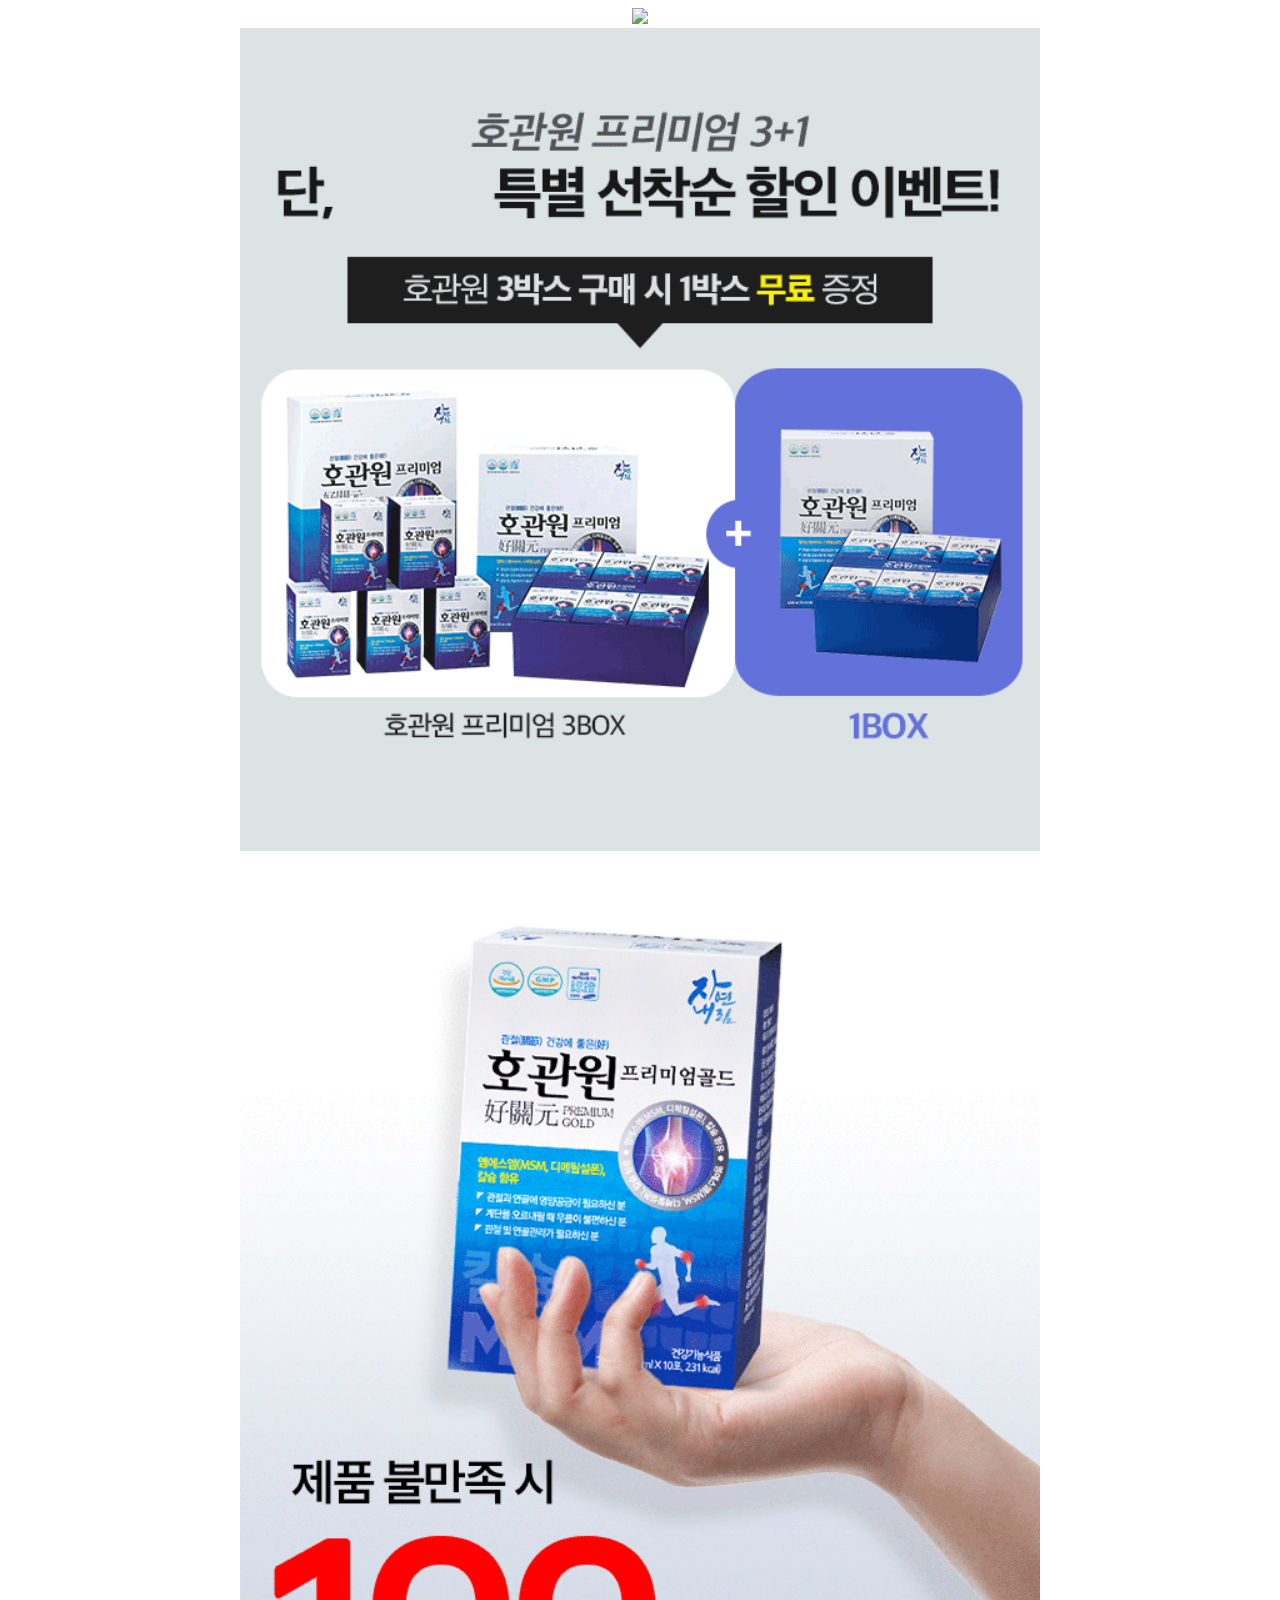
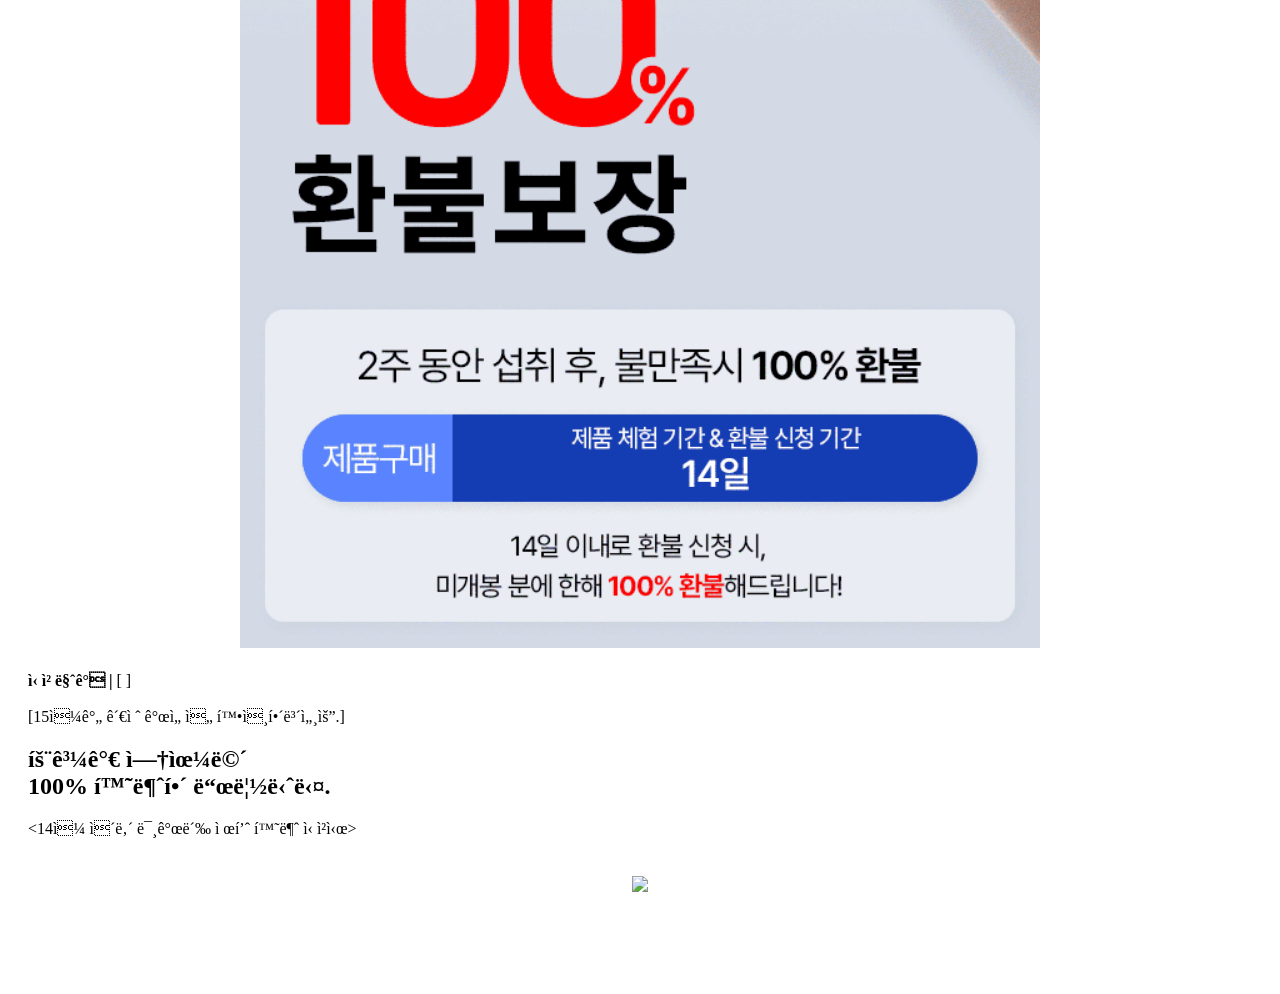
==== index.html @ 4f816d0b "first commit" ====
<!DOCTYPE html>
<html lang="en">
<head>
<!-- Google Tag Manager -->
<script>(function(w,d,s,l,i){w[l]=w[l]||[];w[l].push({'gtm.start':
  new Date().getTime(),event:'gtm.js'});var f=d.getElementsByTagName(s)[0],
  j=d.createElement(s),dl=l!='dataLayer'?'&l='+l:'';j.async=true;j.src=
  'https://www.googletagmanager.com/gtm.js?id='+i+dl;f.parentNode.insertBefore(j,f);
  })(window,document,'script','dataLayer','GTM-WT9MNM42');</script>
  <!-- End Google Tag Manager -->

    <!-- Google tag (gtag.js) -->
<script async src="https://www.googletagmanager.com/gtag/js?id=G-79M7JEG7BJ"></script>
<script>
  window.dataLayer = window.dataLayer || [];
  function gtag(){dataLayer.push(arguments);}
  gtag('js', new Date());

  gtag('config', 'G-79M7JEG7BJ');
</script>

<!-- Meta Pixel Code -->
<script>
  !function(f,b,e,v,n,t,s)
  {if(f.fbq)return;n=f.fbq=function(){n.callMethod?
  n.callMethod.apply(n,arguments):n.queue.push(arguments)};
  if(!f._fbq)f._fbq=n;n.push=n;n.loaded=!0;n.version='2.0';
  n.queue=[];t=b.createElement(e);t.async=!0;
  t.src=v;s=b.getElementsByTagName(e)[0];
  s.parentNode.insertBefore(t,s)}(window, document,'script',
  'https://connect.facebook.net/en_US/fbevents.js');
  fbq('init', '1213712512646827');
  fbq('track', 'PageView');
  </script>
  <noscript><img height="1" width="1" style="display:none"
  src="https://www.facebook.com/tr?id=1213712512646827&ev=PageView&noscript=1"
  /></noscript>
  <!-- End Meta Pixel Code -->

  <meta charset="utf-8">
  <title> 관절 건강만을 생각하는 호관원 프리미엄 </title>
  <meta content="width=device-width, initial-scale=1.0" name="viewport">
  <meta content="" name="keywords">
  <meta content="" name="description">
  <meta property="og:image" content="https://firebasestorage.googleapis.com/v0/b/css-java-168f0.appspot.com/o/column-2.png?alt=media&token=02bc4dfe-772f-47d1-9684-b84e0e77baf8&_gl=1*1kaykvz*_ga*MTc4NjU4NTI3LjE2OTYyNTc1Mzg.*_ga_CW55HF8NVT*MTY5NjI1NzUzOC4xLjEuMTY5NjI1NzYzNS40OS4wLjA.">

  <!-- Favicons -->  
  <link href="./intro/img/favicon.png" rel="icon">
  <link href="./intro/img/apple-touch-icon.png" rel="apple-touch-icon">

  <!-- Google Fonts -->
  <link href="https://fonts.googleapis.com/css?family=Open+Sans:300,300i,400,400i,500,600,700,700i|Montserrat:300,400,500,600,700" rel="stylesheet">

  <!-- Bootstrap CSS File -->
  <link href="./intro/lib/bootstrap/css/bootstrap.min.css" rel="stylesheet">

  <!-- Libraries CSS Files -->
  <link href="./intro/lib/font-awesome/css/font-awesome.min.css" rel="stylesheet">
  <link href="./intro/lib/animate/animate.min.css" rel="stylesheet">
  <link href="./intro/lib/ionicons/css/ionicons.min.css" rel="stylesheet">
  <link href="./intro/lib/owlcarousel/assets/owl.carousel.min.css" rel="stylesheet">
  <link href="./intro/lib/lightbox/css/lightbox.min.css" rel="stylesheet">



  
  <!-- Main Stylesheet File -->
  <link href="./intro/css/style2.css" rel="stylesheet">


    <!-- CSS Files
    ================================================== -->
    <!-- <link href="./css/bootstrap.min.css" rel="stylesheet" type="text/css" id="bootstrap" /> -->
    <link href="./css/bootstrap-grid.min.css" rel="stylesheet" type="text/css" id="bootstrap-grid" />
    <link href="./css/bootstrap-reboot.min.css" rel="stylesheet" type="text/css" id="bootstrap-reboot" />
    <link href="./css/plugins.css" rel="stylesheet" type="text/css">

    <link rel="stylesheet" href="./css/style_slide.css">

    <!-- color scheme -->
	<link rel="stylesheet" href="./css/colors/magenta.css" type="text/css" id="colors">

	<!-- custom font -->
	<link rel="stylesheet" href="./css/font-style.css" type="text/css">


</head>

<body>
  <!-- Google Tag Manager (noscript) -->
<noscript><iframe src="https://www.googletagmanager.com/ns.html?id=GTM-WT9MNM42"
  height="0" width="0" style="display:none;visibility:hidden"></iframe></noscript>
  <!-- End Google Tag Manager (noscript) -->
  <!--==========================
  Header
  ============================-->
  <template id="menu"></template>

  <!--==========================
    Intro Section
  ============================-->

 <!--slide-->
      
 
<div style="text-align:-webkit-center;">
<!--slide end-->
<img src="./img/hgw.gif" style="width:100%;max-width:800px;"><br>
<img src="./img/img_02.gif" style="width:100%;max-width:800px;"><br>
<img src="./img/img_03.gif" style="width:100%;max-width:800px;"><br>
</div>

    <section id="intro" class="clearfix" style="padding-bottom:0px;">
      
      <div class="container d-flex h-100">
        
        <div class="row justify-content-center align-self-center">
          <div class="col-md-6 intro-info order-md-first order-first wow bounceInUp" style="align-self:center;padding:20px;">
          
            <b>신청 마감 | </b><span id="day" style="font-weight:600;"></span> [ <span id="countdown" style="font-weight:600;"></span>]<br><br>
            <div class="">[15일간 관절 개선을 확인해보세요.]</div>
            <h2>효과가 없으면<br><span class="blink">100% 환불해 드립니다.</span></h2>
            <span><14일 이내 미개봉 제품 환불 신청시></span>
            <div>
              <!-- <a href="./column/column-event.html" class="btn-get-started scrollto column-btn">무료 신청하기</a> -->
            </div>
          </div>
    
          <div class="col-md-6 intro-img order-md-last order-last" style="text-align:-webkit-center;">
            <img src="./img/hogwanwon.jpg" alt="" class="img-fluid wow bounceInUp" style="width:100%;">
          </div>
         
        </div>
      </div>
  
     
    </section><!-- #intro -->
    <div id="form"></div>

    <!-- <img src="./img/hogwanwon-2.png" style="width:100%;"> -->
  <div style="text-align:-webkit-center;">
    <img src="./img/intro.gif" style="width:100%;max-width:800px;"><br>  
    <img src="./img/hogwanwon-msm-intro.jpeg" alt="" style="width:100%;max-width:800px;"><br>
    <img src="./img/hogwanwon-msm.jpeg" alt="" style="width:100%;max-width:800px;"><br>
    <img src="./img/effect.png" alt="" style="width:100%;max-width:800px;"><br>
    <img src="./img/hogwanwon-effect2.gif" alt="" style="width:100%;max-width:800px;"><br>
    <img src="./img/hogwanwon-guarentee.jpeg" alt="" style="width:100%;max-width:800px;"><br>
  </div> 
  
    <!--==========================
      Pricing Section
    ============================-->
    <!-- <section id="pricing" class="wow fadeInUp section-bg">

      <div class="container">

        <header class="section-header">
          <h3>Pricing</h3>
          <p>Sed ut perspiciatis unde omnis iste natus error sit voluptatem accusantium doloremque</p>
        </header>

        <div class="row flex-items-xs-middle flex-items-xs-center">
      

          <div class="col-xs-12 col-lg-4">
            <div class="card">
              <div class="card-header">
                <h3><span class="currency">$</span>19<span class="period">/month</span></h3>
              </div>
              <div class="card-block">
                <h4 class="card-title"> 
                  Basic Plan
                </h4>
                <ul class="list-group">
                  <li class="list-group-item">Odio animi voluptates</li>
                  <li class="list-group-item">Inventore quisquam et</li>
                  <li class="list-group-item">Et perspiciatis suscipit</li>
                  <li class="list-group-item">24/7 Support System</li>
                </ul>
                <a href="#" class="btn">Choose Plan</a>
              </div>
            </div>
          </div>
      

          <div class="col-xs-12 col-lg-4">
            <div class="card">
              <div class="card-header">
                <h3><span class="currency">$</span>29<span class="period">/month</span></h3>
              </div>
              <div class="card-block">
                <h4 class="card-title"> 
                  Regular Plan
                </h4>
                <ul class="list-group">
                  <li class="list-group-item">Odio animi voluptates</li>
                  <li class="list-group-item">Inventore quisquam et</li>
                  <li class="list-group-item">Et perspiciatis suscipit</li>
                  <li class="list-group-item">24/7 Support System</li>
                </ul>
                <a href="#" class="btn">Choose Plan</a>
              </div>
            </div>
          </div>
      
 
          <div class="col-xs-12 col-lg-4">
            <div class="card">
              <div class="card-header">
                <h3><span class="currency">$</span>39<span class="period">/month</span></h3>
              </div>
              <div class="card-block">
                <h4 class="card-title"> 
                  Premium Plan
                </h4>
                <ul class="list-group">
                  <li class="list-group-item">Odio animi voluptates</li>
                  <li class="list-group-item">Inventore quisquam et</li>
                  <li class="list-group-item">Et perspiciatis suscipit</li>
                  <li class="list-group-item">24/7 Support System</li>
                </ul>
                <a href="#" class="btn">Choose Plan</a>
              </div>
            </div>
          </div>
      
        </div>
      </div>

    </section> -->
    <!-- #pricing -->

    <!--==========================
      Frequently Asked Questions Section
    ============================-->
    <!-- <section id="faq">
      <div class="container">
        <header class="section-header">
          <h3>Frequently Asked Questions</h3>
          <p>Sed ut perspiciatis unde omnis iste natus error sit voluptatem accusantium doloremque</p>
        </header>

        <ul id="faq-list" class="wow fadeInUp">
          <li>
            <a data-toggle="collapse" class="collapsed" href="#faq1">Non consectetur a erat nam at lectus urna duis? <i class="ion-android-remove"></i></a>
            <div id="faq1" class="collapse" data-parent="#faq-list">
              <p>
                Feugiat pretium nibh ipsum consequat. Tempus iaculis urna id volutpat lacus laoreet non curabitur gravida. Venenatis lectus magna fringilla urna porttitor rhoncus dolor purus non.
              </p>
            </div>
          </li>

          <li>
            <a data-toggle="collapse" href="#faq2" class="collapsed">Feugiat scelerisque varius morbi enim nunc faucibus a pellentesque? <i class="ion-android-remove"></i></a>
            <div id="faq2" class="collapse" data-parent="#faq-list">
              <p>
                Dolor sit amet consectetur adipiscing elit pellentesque habitant morbi. Id interdum velit laoreet id donec ultrices. Fringilla phasellus faucibus scelerisque eleifend donec pretium. Est pellentesque elit ullamcorper dignissim. Mauris ultrices eros in cursus turpis massa tincidunt dui.
              </p>
            </div>
          </li>

          <li>
            <a data-toggle="collapse" href="#faq3" class="collapsed">Dolor sit amet consectetur adipiscing elit pellentesque habitant morbi? <i class="ion-android-remove"></i></a>
            <div id="faq3" class="collapse" data-parent="#faq-list">
              <p>
                Eleifend mi in nulla posuere sollicitudin aliquam ultrices sagittis orci. Faucibus pulvinar elementum integer enim. Sem nulla pharetra diam sit amet nisl suscipit. Rutrum tellus pellentesque eu tincidunt. Lectus urna duis convallis convallis tellus. Urna molestie at elementum eu facilisis sed odio morbi quis
              </p>
            </div>
          </li>

          <li>
            <a data-toggle="collapse" href="#faq4" class="collapsed">Ac odio tempor orci dapibus. Aliquam eleifend mi in nulla? <i class="ion-android-remove"></i></a>
            <div id="faq4" class="collapse" data-parent="#faq-list">
              <p>
                Dolor sit amet consectetur adipiscing elit pellentesque habitant morbi. Id interdum velit laoreet id donec ultrices. Fringilla phasellus faucibus scelerisque eleifend donec pretium. Est pellentesque elit ullamcorper dignissim. Mauris ultrices eros in cursus turpis massa tincidunt dui.
              </p>
            </div>
          </li>

          <li>
            <a data-toggle="collapse" href="#faq5" class="collapsed">Tempus quam pellentesque nec nam aliquam sem et tortor consequat? <i class="ion-android-remove"></i></a>
            <div id="faq5" class="collapse" data-parent="#faq-list">
              <p>
                Molestie a iaculis at erat pellentesque adipiscing commodo. Dignissim suspendisse in est ante in. Nunc vel risus commodo viverra maecenas accumsan. Sit amet nisl suscipit adipiscing bibendum est. Purus gravida quis blandit turpis cursus in
              </p>
            </div>
          </li>

          <li>
            <a data-toggle="collapse" href="#faq6" class="collapsed">Tortor vitae purus faucibus ornare. Varius vel pharetra vel turpis nunc eget lorem dolor? <i class="ion-android-remove"></i></a>
            <div id="faq6" class="collapse" data-parent="#faq-list">
              <p>
                Laoreet sit amet cursus sit amet dictum sit amet justo. Mauris vitae ultricies leo integer malesuada nunc vel. Tincidunt eget nullam non nisi est sit amet. Turpis nunc eget lorem dolor sed. Ut venenatis tellus in metus vulputate eu scelerisque. Pellentesque diam volutpat commodo sed egestas egestas fringilla phasellus faucibus. Nibh tellus molestie nunc non blandit massa enim nec.
              </p>
            </div>
          </li>

        </ul>

      </div>
    </section> -->
    <!-- #faq -->

  </main>

  <!--==========================
    Footer
  ============================-->
  <div id="footer"></div>
  <!-- #footer -->

  <a href="#" class="back-to-top"><i class="fa fa-chevron-up"></i></a>
  <!-- Uncomment below i you want to use a preloader -->
  <!-- <div id="preloader"></div> -->
  <script src="./intro/lib/jquery/jquery.min.js"></script>
    <script src="./intro/lib/jquery/jquery-migrate.min.js"></script>
  
  <script src="./js/form-homepage.js"></script>

  <script src="./js/validation-cl2.js"></script>
  <script src="./column/js/personal_f.js"></script>

  <script src="js/plugins.js"></script>
    <script src="js/designesia.js"></script>
    <script src="js/countdown-custom.js"></script>

    <script src="./js/ValidCheck.js" charset='utf-8'></script>
    
    <!-- jQuery 3.3.1 -->
    <script language="JavaScript" type="text/JavaScript" charset='utf-8'>
    //<![CDATA[
             
  var dbdb_submitted = false;
  
  function OnSubmit() {
    if(dbdb_submitted == true) { return; }
  
    var f = document.inputForm;
  
    
  
      if ( VC_inValidText(f.name, "이름") ) return;
      if ( VC_isUnselectRadio(f.sex, "성별") ) return;
  
      if ( VC_inValidText(f.age, "나이") ) return;
      
      if ( VC_inValidText(f.tel1, "연락처") ) return;
      if ( VC_inValidNumber(f.tel1, "연락처") ) return;
      if ( VC_inValidText(f.tel2, "연락처") ) return;
      if ( VC_inValidNumber(f.tel2, "연락처") ) return;
      if ( VC_inValidText(f.tel3, "연락처") ) return;
      if ( VC_inValidNumber(f.tel3, "연락처") ) return;
  
  
      
      
    if ( !f.agree.checked ) {
      alert("개인정보 취급을 동의해 주세요!   ");
      return;
    }
    
    f.auto_defense.value = "identicharddeep!";
  
    dbdb_submitted = true;
    f.submit();	
  }
      </script>


    <!-- <script src="https://eloquent-sorbet-2fdd44.netlify.app/js/jquery.min.js"></script> -->
    <script src="js/popper.js"></script>
    <script src="js/bootstrap.min.js"></script>
    <script src="js/owl.carousel.min.js"></script>
    <script src="js/slides.min.js" ></script>
    <script src="js/main.js"></script>
    <!-- <script src="js/menu.js"></script> -->
    <script src="js/footer.js"></script>

  <!-- JavaScript Libraries -->
  <script src="./intro/lib/jquery/jquery.min.js"></script>
  <script src="./intro/lib/jquery/jquery-migrate.min.js"></script>
  <script src="./intro/lib/bootstrap/js/bootstrap.bundle.min.js"></script>
  <script src="./intro/lib/easing/easing.min.js"></script>
  <script src="./intro/lib/mobile-nav/mobile-nav.js"></script>
  <script src="./intro/lib/wow/wow.min.js"></script>
  <script src="./intro/lib/waypoints/waypoints.min.js"></script>
  <script src="./intro/lib/counterup/counterup.min.js"></script>
  <script src="./intro/lib/owlcarousel/owl.carousel.min.js"></script>
  <script src="./intro/lib/isotope/isotope.pkgd.min.js"></script>
  <script src="./intro/lib/lightbox/js/lightbox.min.js"></script>
  <!-- Contact Form JavaScript File -->

  <!-- Template Main Javascript File -->
  <script src="./intro/js/main.js"></script>
  <script src="js/count.js"></script>

  <script>
    $('[name="entry.272078534"]').attr("value","index");
  </script>

</body>
</html>
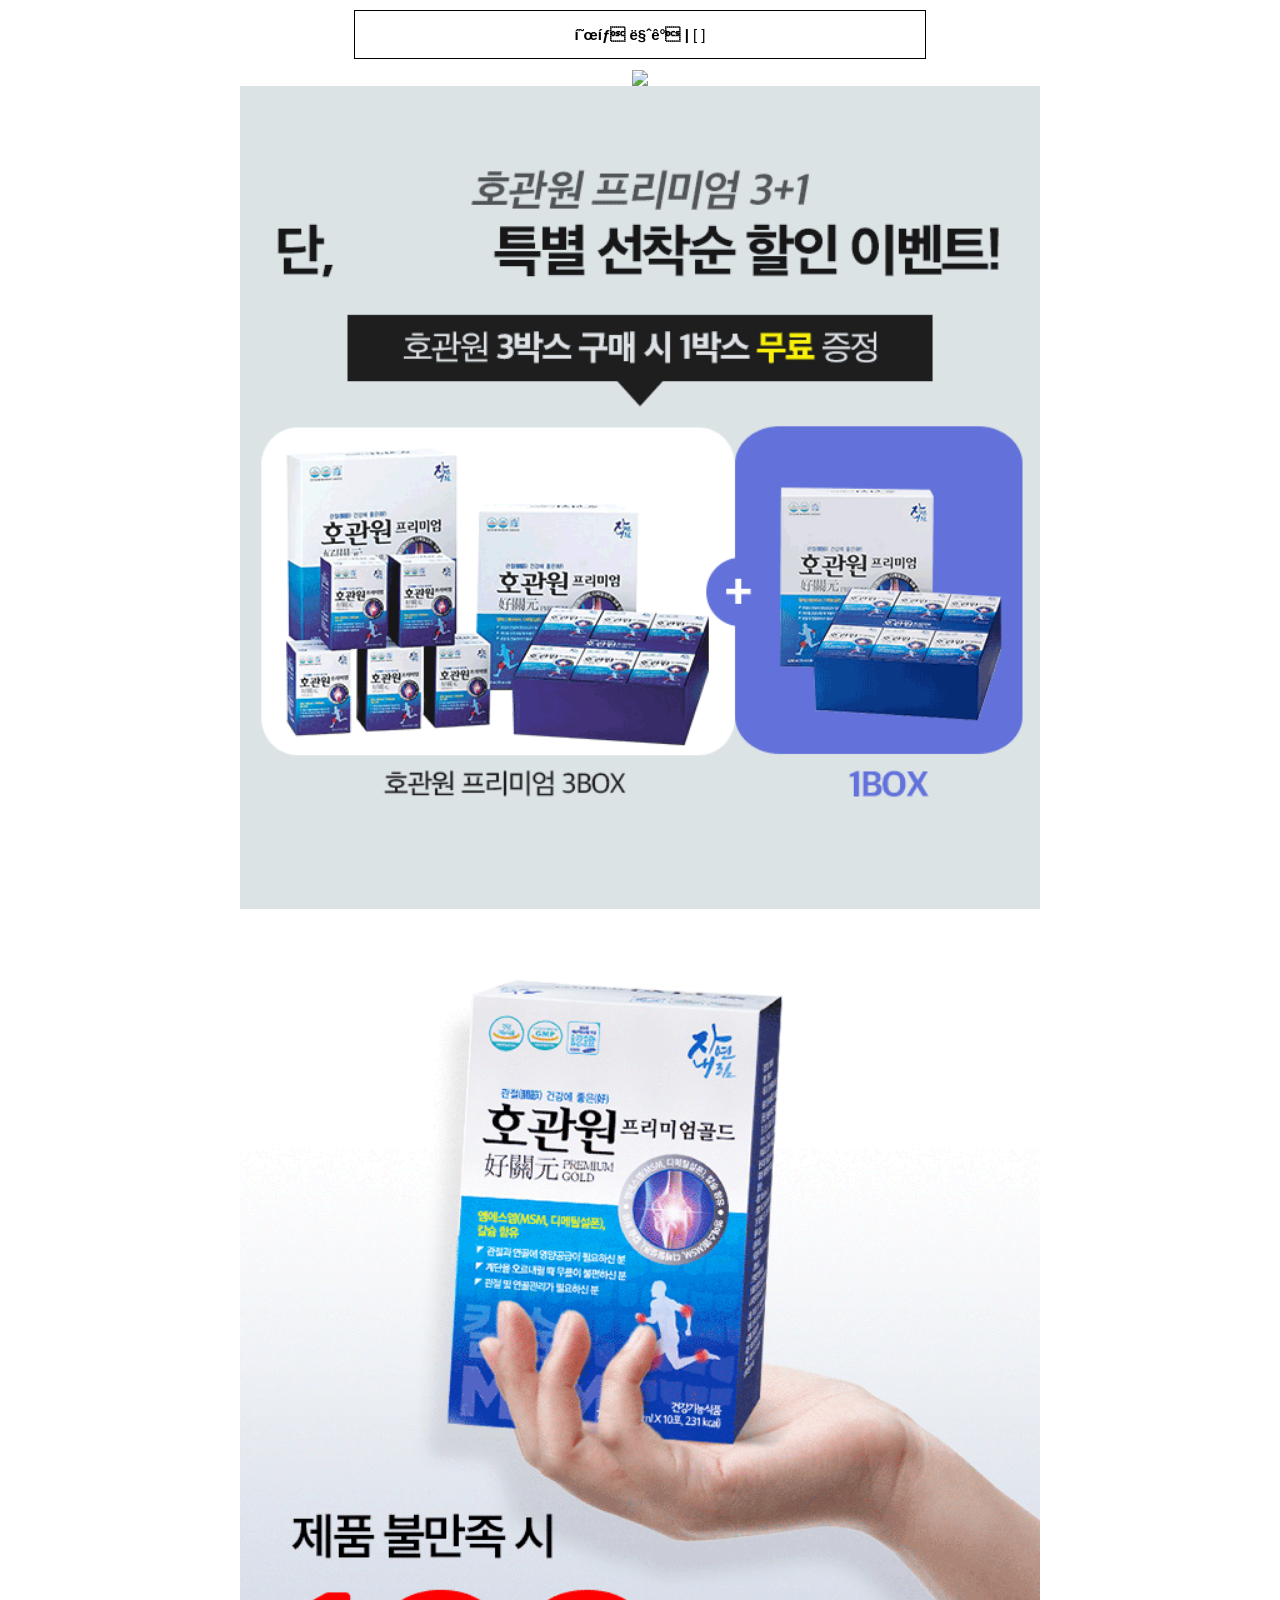
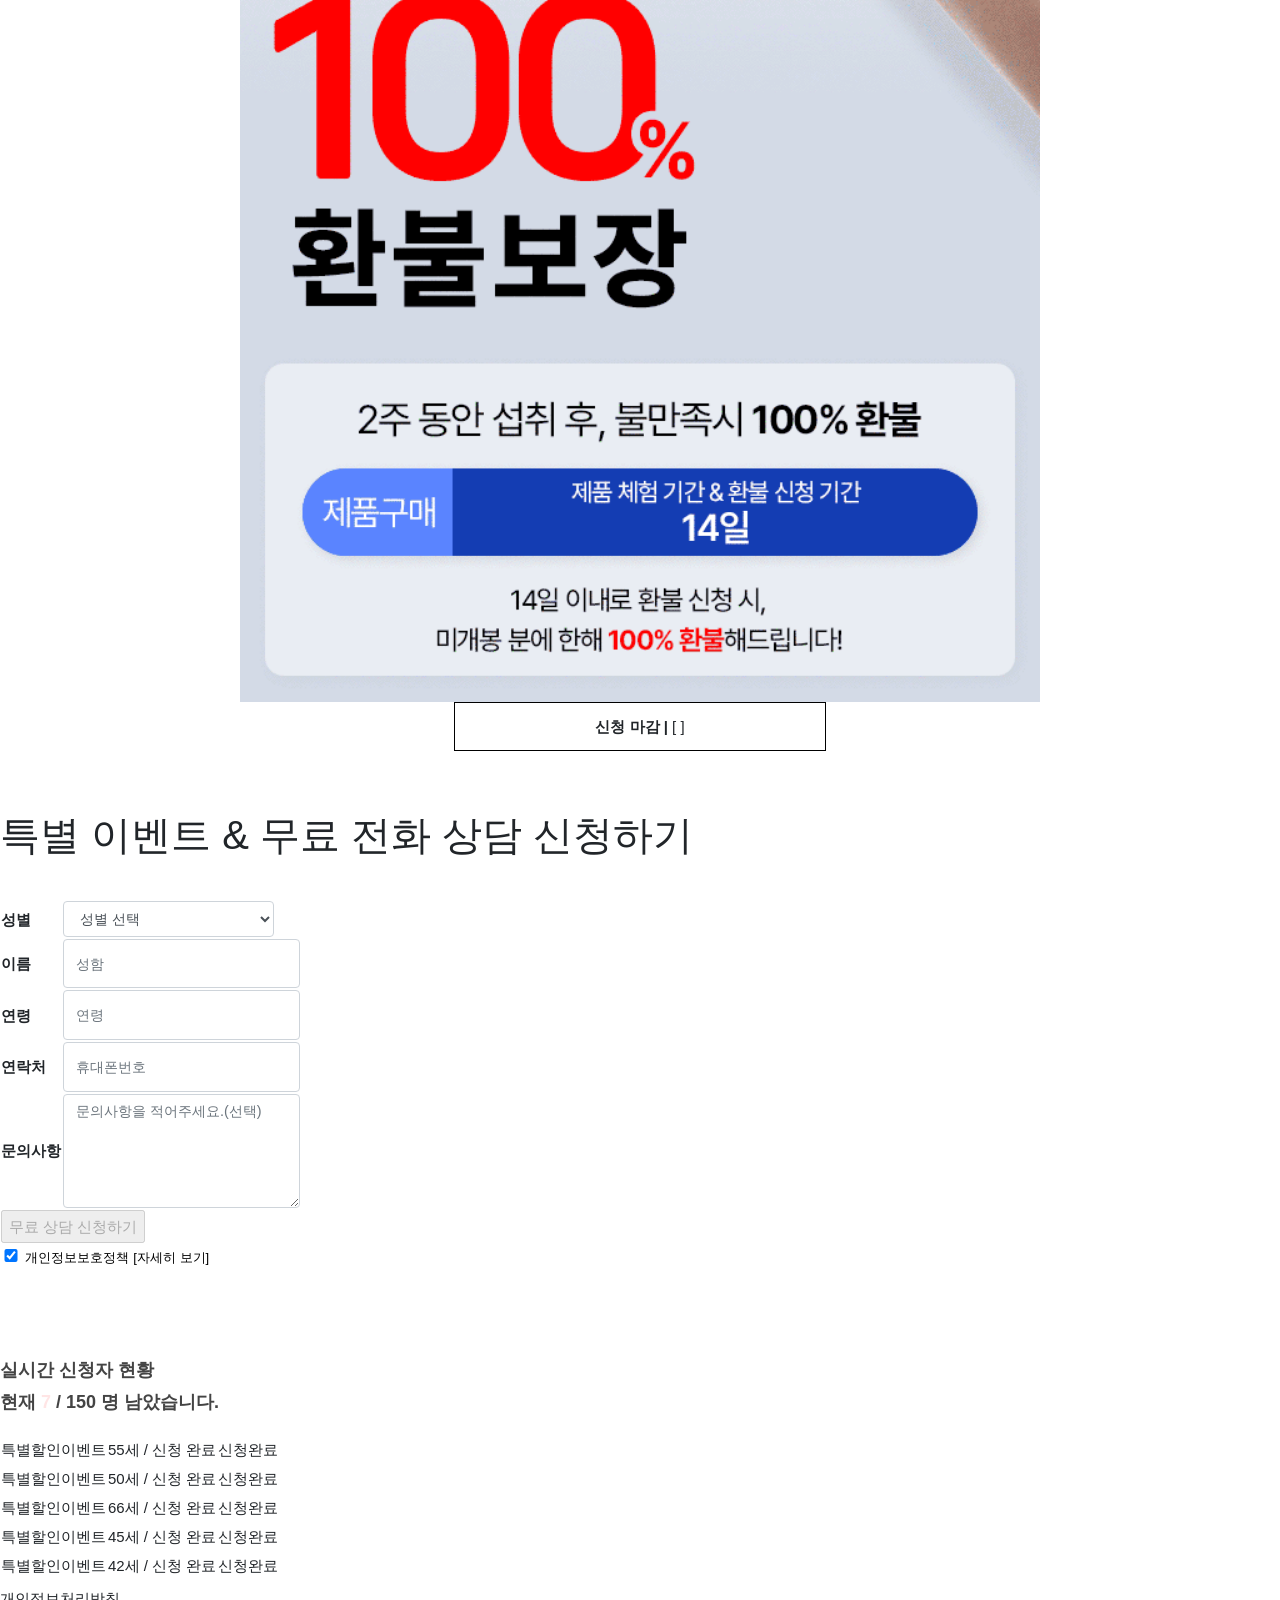
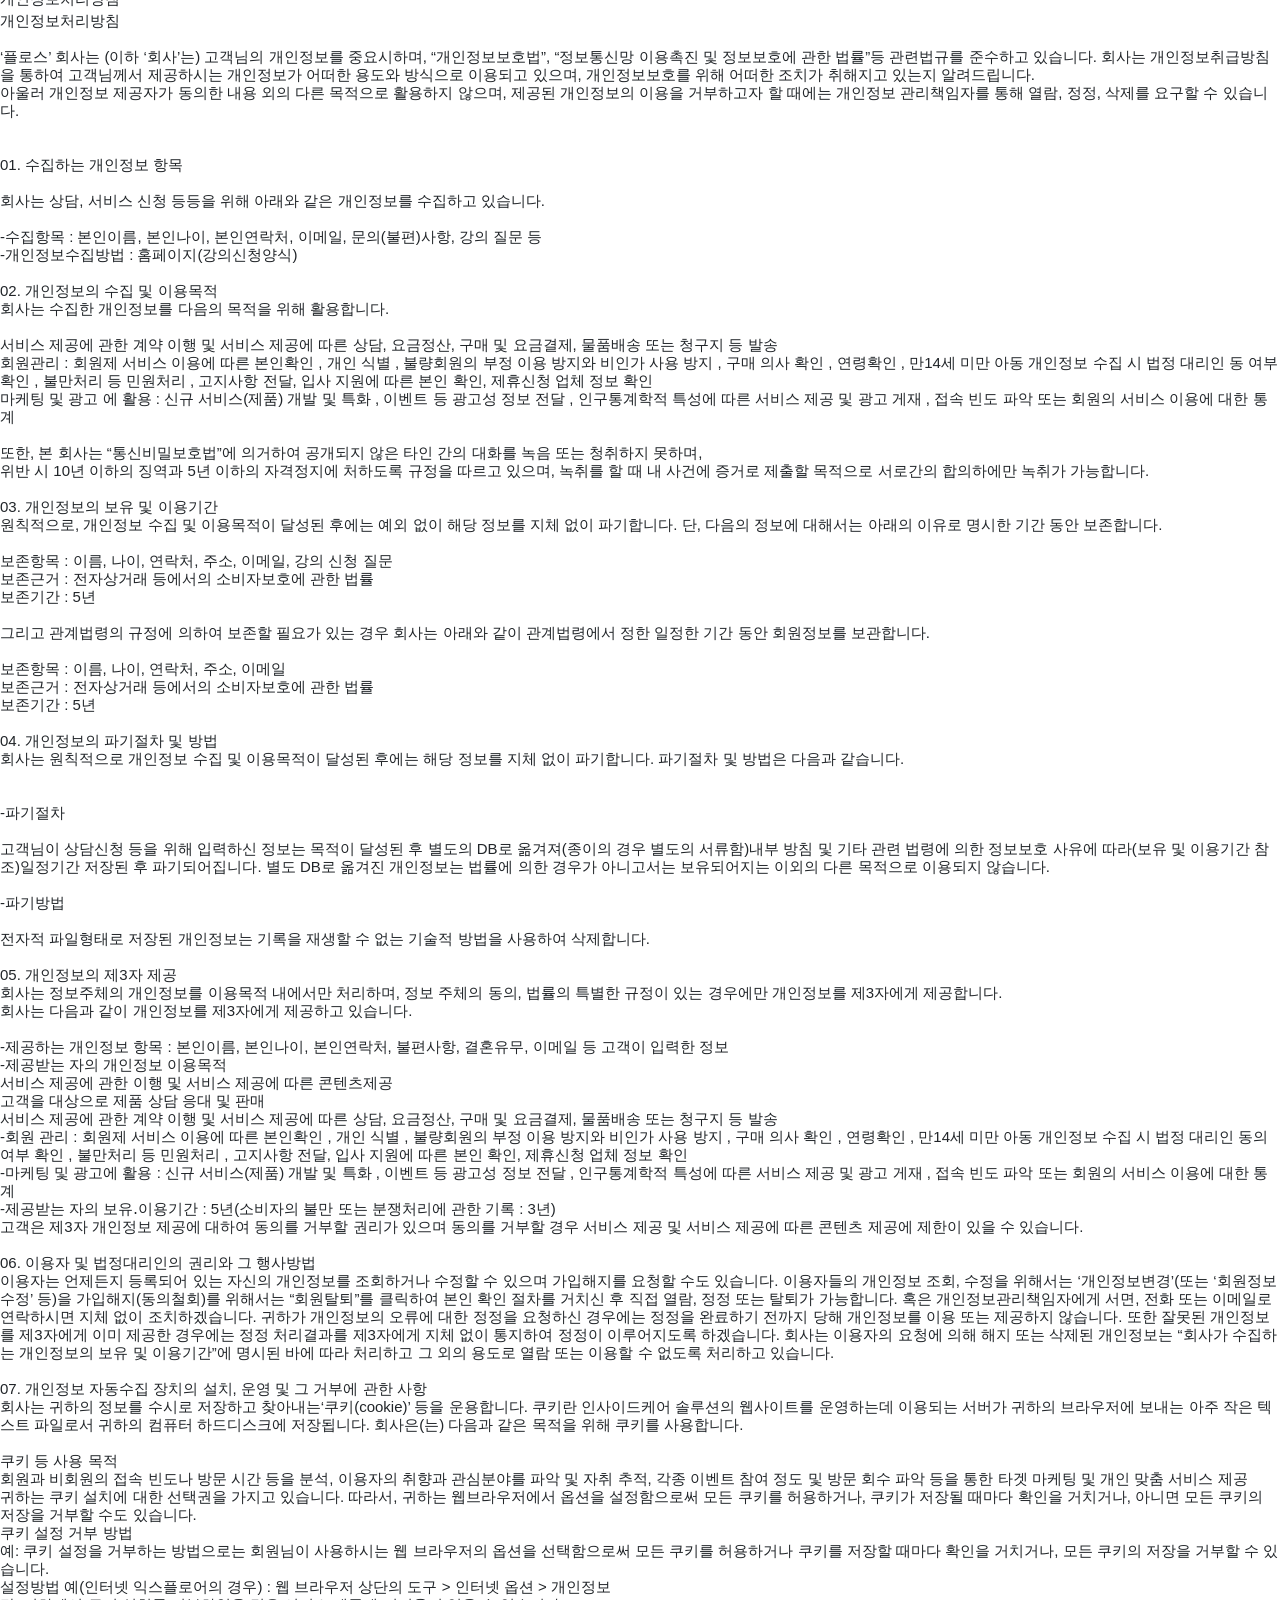
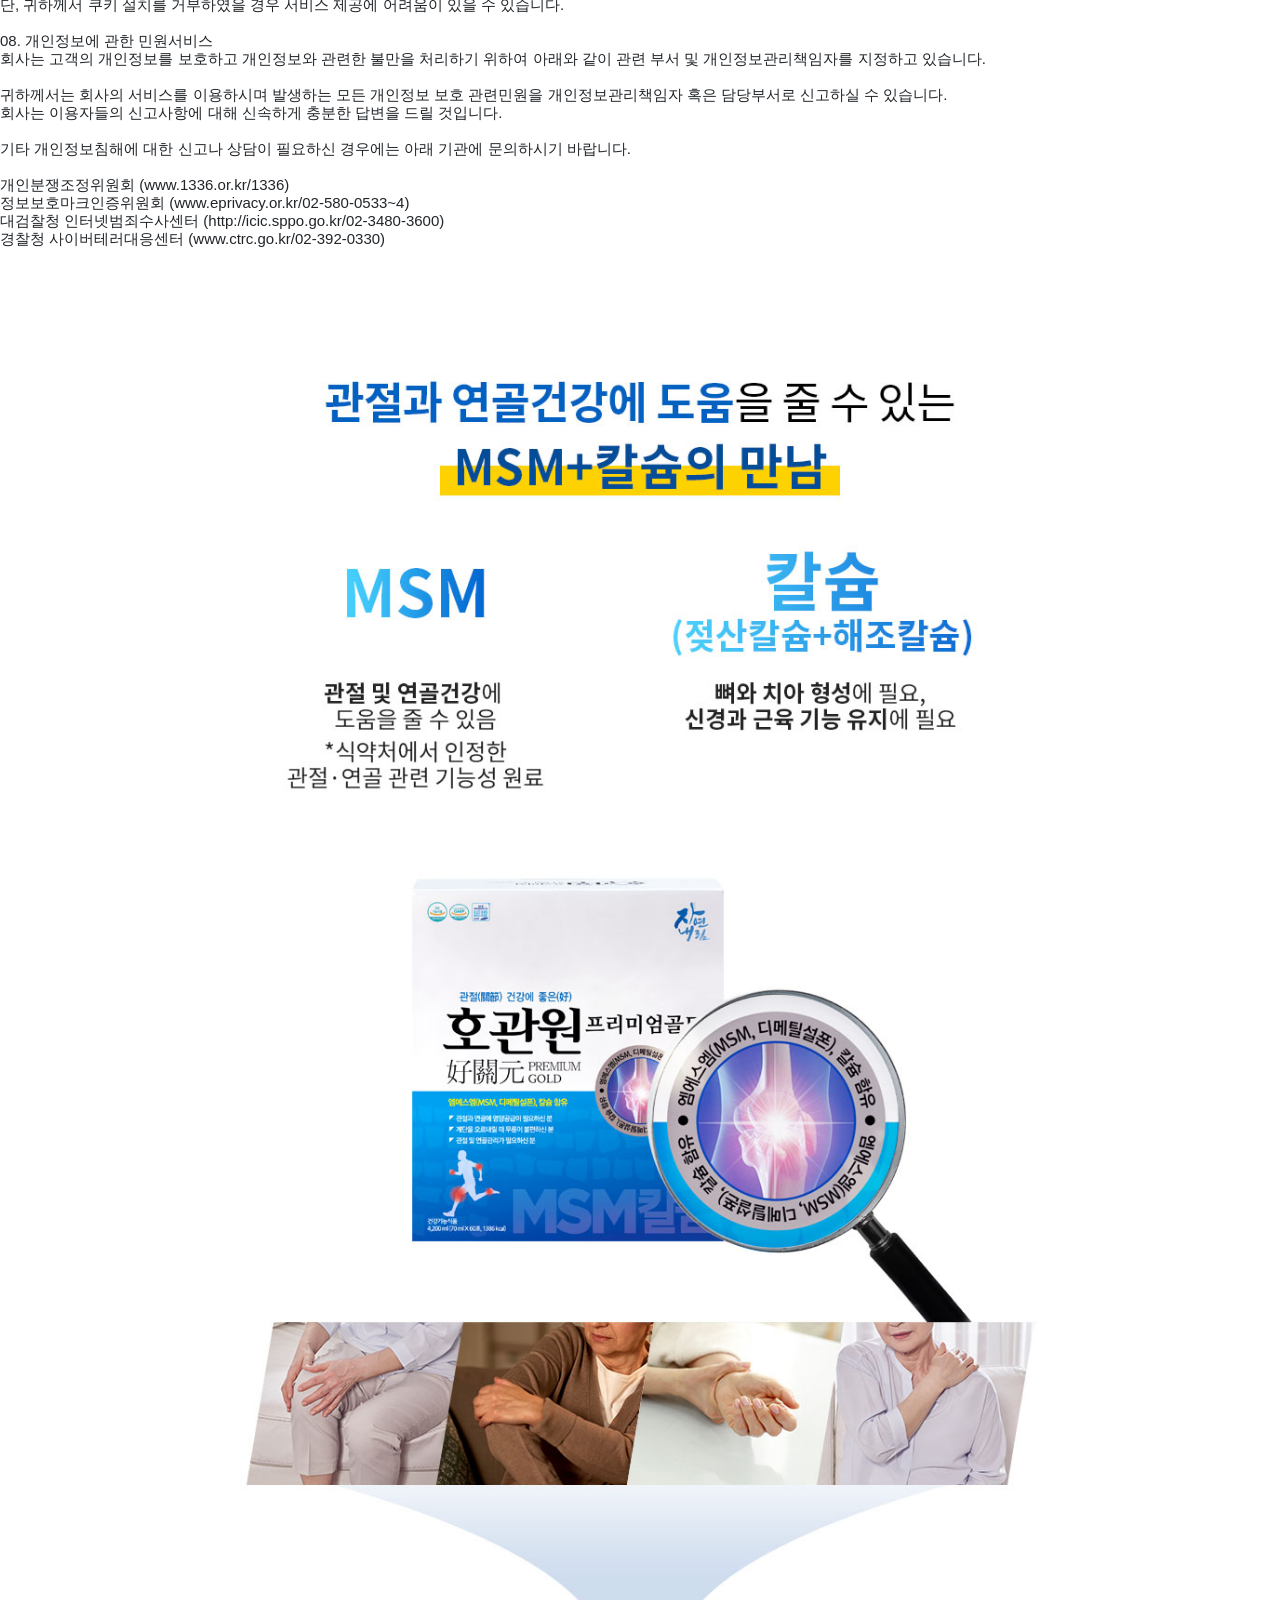
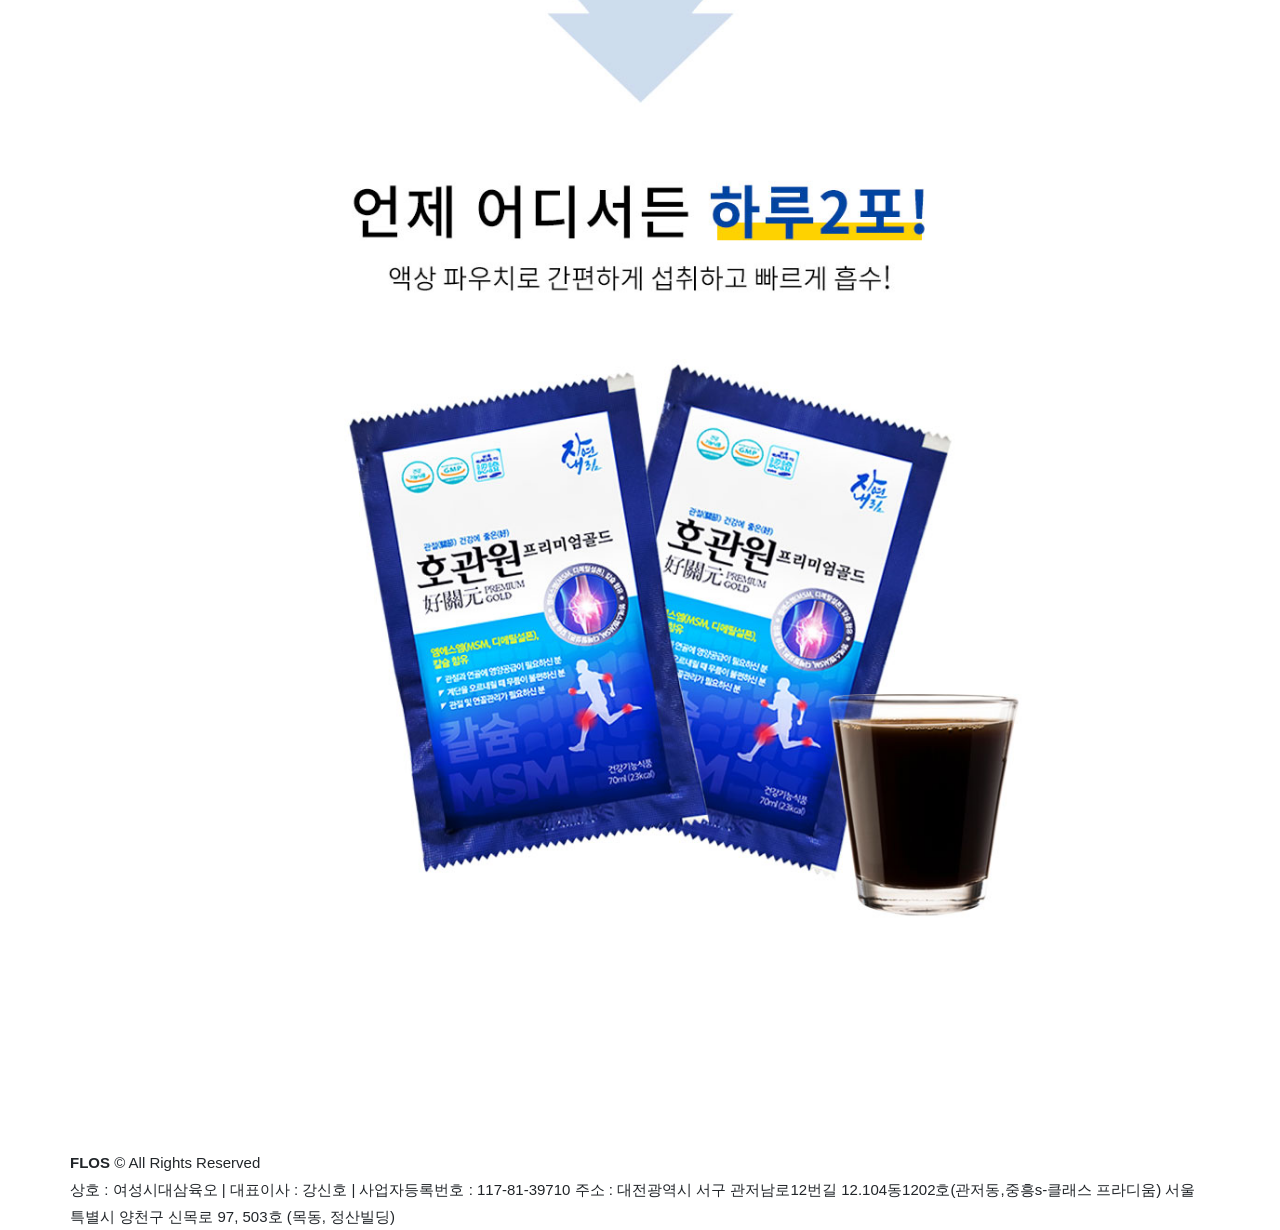
==== commit 27e7f813: "hg-mini" ====
--- a/index.html
+++ b/index.html
@@ -29,13 +29,15 @@
   t.src=v;s=b.getElementsByTagName(e)[0];
   s.parentNode.insertBefore(t,s)}(window, document,'script',
   'https://connect.facebook.net/en_US/fbevents.js');
-  fbq('init', '1213712512646827');
+  fbq('init', '357671180618653');
   fbq('track', 'PageView');
   </script>
   <noscript><img height="1" width="1" style="display:none"
-  src="https://www.facebook.com/tr?id=1213712512646827&ev=PageView&noscript=1"
+  src="https://www.facebook.com/tr?id=357671180618653&ev=PageView&noscript=1"
   /></noscript>
   <!-- End Meta Pixel Code -->
+
+
 
   <meta charset="utf-8">
   <title> 관절 건강만을 생각하는 호관원 프리미엄 </title>
@@ -102,27 +104,36 @@
 
  <!--slide-->
       
+ <div style="position:fixed;top:0;height:70px;background-color: #fff;width:100%;">
+  <a href="#fm-box">
+  <div style="text-align:-webkit-center;margin-top:10px;">
+  <div style="border:1.5px solid #000;width:100%;max-width:550px;padding:10px;">
+    <b>혜택 마감 | </b><span id="day1" style="font-weight:600;"></span> [ <span id="countdown1" style="font-weight:600;"></span>]
+       </div>
+  </a>
+</div>
+ </div>
  
 <div style="text-align:-webkit-center;">
 <!--slide end-->
-<img src="./img/hgw.gif" style="width:100%;max-width:800px;"><br>
+<a href="#fm-box">
+<img src="./img/hgw.gif" style="width:100%;max-width:800px;padding-top:70px;"><br>
 <img src="./img/img_02.gif" style="width:100%;max-width:800px;"><br>
 <img src="./img/img_03.gif" style="width:100%;max-width:800px;"><br>
-</div>
-
-    <section id="intro" class="clearfix" style="padding-bottom:0px;">
+</div></a>
+
+    <!-- <section id="intro" class="clearfix" style="padding-bottom:0px;">
       
       <div class="container d-flex h-100">
         
         <div class="row justify-content-center align-self-center">
           <div class="col-md-6 intro-info order-md-first order-first wow bounceInUp" style="align-self:center;padding:20px;">
           
-            <b>신청 마감 | </b><span id="day" style="font-weight:600;"></span> [ <span id="countdown" style="font-weight:600;"></span>]<br><br>
+           
             <div class="">[15일간 관절 개선을 확인해보세요.]</div>
             <h2>효과가 없으면<br><span class="blink">100% 환불해 드립니다.</span></h2>
             <span><14일 이내 미개봉 제품 환불 신청시></span>
             <div>
-              <!-- <a href="./column/column-event.html" class="btn-get-started scrollto column-btn">무료 신청하기</a> -->
             </div>
           </div>
     
@@ -134,17 +145,20 @@
       </div>
   
      
-    </section><!-- #intro -->
+    </section> -->
+    <!-- #intro -->
     <div id="form"></div>
 
     <!-- <img src="./img/hogwanwon-2.png" style="width:100%;"> -->
   <div style="text-align:-webkit-center;">
-    <img src="./img/intro.gif" style="width:100%;max-width:800px;"><br>  
+    <a href="#fm-box">
+    <img src="./img/img_07.jpg" style="width:100%;max-width:800px;"><br>  
     <img src="./img/hogwanwon-msm-intro.jpeg" alt="" style="width:100%;max-width:800px;"><br>
     <img src="./img/hogwanwon-msm.jpeg" alt="" style="width:100%;max-width:800px;"><br>
     <img src="./img/effect.png" alt="" style="width:100%;max-width:800px;"><br>
     <img src="./img/hogwanwon-effect2.gif" alt="" style="width:100%;max-width:800px;"><br>
     <img src="./img/hogwanwon-guarentee.jpeg" alt="" style="width:100%;max-width:800px;"><br>
+  </a>
   </div> 
   
     <!--==========================
